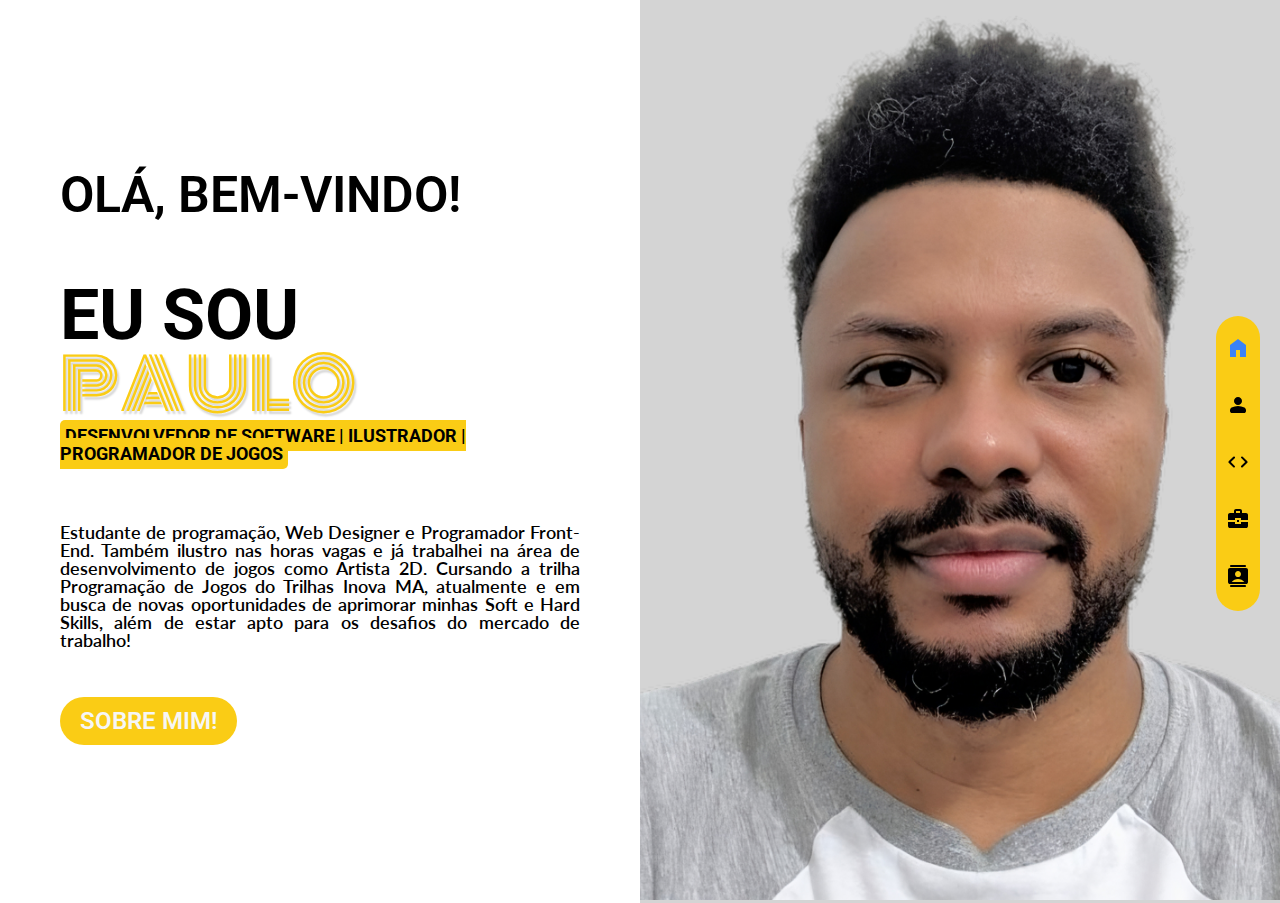
==== index.html @ 789c2f0f "Meu primeiro commit" ====
<!DOCTYPE html>
<html lang="en">
<head>
    <meta charset="UTF-8">
    <meta name="viewport" content="width=device-width, initial-scale=1.0">
    <link rel="stylesheet" href="style.css">
    <title>Portfólio - Paulo Sodré</title>
</head>
<body>
    <div class="container">

        <main class="container__info">
            <section class="container__info-texto">
                <p class="info__texto-saudacao">OLÁ, BEM-VINDO!</p>
                <div class="info__texto-titulacao">
                    <h1 class="info__texto-titulo">EU SOU <span>PAULO</span></h1>
                    <span class="info__texto-profissao">DESENVOLVEDOR DE SOFTWARE | ILUSTRADOR | PROGRAMADOR DE JOGOS</span>
                </div>
                <p class="info__texto-resumo">Estudante de programação, Web Designer e Programador Front-End. Também ilustro nas horas vagas e já trabalhei na área de desenvolvimento de jogos como Artista 2D. Cursando a trilha Programação de Jogos do Trilhas Inova MA, atualmente e em busca de novas oportunidades de aprimorar minhas Soft e Hard Skills, além de estar apto para os desafios do mercado de trabalho!</p>

                <div>
                    <a href="./pages/SobreMim.html" class="info__link">SOBRE MIM!</a>
                </div>
            </section>
            <section class="container__info-foto">
                <div>
                    <img src="./images/perfil.png" alt="Foto de perfil de Paulo Sodré">
                </div>

                <nav class="container__foto-menu">
                    <ul class="foto__menu-flutuante">
                        <li class="foto__menu-flutuante-item">
                            <a href="./index.html">
                                <img src="./images/home-icon.svg" alt="Ícone de página inical - home">
                            </a>
                        </li>
                        <li class="foto__menu-flutuante-item item-icon">
                            <a href="./pages/SobreMim.html">
                                <img src="./images/about-icon.svg" alt="Ícone de página sobre mim - person">
                            </a>
                        </li>
                        <li class="foto__menu-flutuante-item item-icon">
                            <a href="./pages/Habilidades.html">
                                <img src="./images/skills-icon.svg" alt="Ícone de página habilidades - code">
                            </a>
                        </li>
                        <li class="foto__menu-flutuante-item item-icon">
                            <a href="./pages/Portfolio.html">
                                <img src="./images/portfolio-icon.svg" alt="Ícone de página portfólio - business center">
                            </a>
                        </li>
                        <li class="foto__menu-flutuante-item item-icon">
                            <a href="./pages/Contato.html">
                                <img src="./images/contact-icon.svg" alt="Ícone de página contato - contact">
                            </a>
                        </li>
                    </ul>
                </nav>
            </section>
        </main>

    </div>

    <script src="./js/menu_flutuante.js"></script>
</body>
</html>
---- style.css ----
@import url("./css/paginas.css");
@import url("./css/reset.css");
@import url("./css/geral.css");


/* ESTILOS DO CONTAINER */

.container {
    max-height: 100vh;
}

/* ESTILOS DE TEXTO */

.container__info {
    position: relative;
    display: flex;
    flex: 1;
    align-items: center;
    justify-content: center;
    height: 100%;
}

.container__info-texto {
    display: flex;
    flex-direction: column;
    justify-content: center;
    gap: 60px;
    padding: 60px;
}

.info__texto-saudacao {
    font-size: 50px;
    font-weight: 600;
}

.info__texto-titulo {
    font-size: 70px;
    font-weight: 700;
    padding-bottom: 5px;
}

.info__texto-titulo span {
    font-family: var(--fonte-especial);
    font-weight: 500;
    color: var(--cor-principal);
    text-shadow: var(--cor-de-fundo) 2px 3px 2px;
}

.info__texto-profissao {
    font-size: 18px;
    font-weight: 700;
    background-color: var(--cor-principal);
    padding: 5px;
    border-radius: 5px;
}

.info__texto-resumo {
    font-size: 18px;
    font-weight: 600;
    text-align: justify;
    font-family: var(--fonte-secundaria);
}

/* ESTILOS DA IMAGEM */

.container__info-foto {
    background-color: var(--cor-de-fundo);
    position: relative;
    height: 100%;
}

.container__info-foto img {
    width: 50vw;
    height: 100vh;
    object-fit: cover;
}

/* ESTILLOS DO MENU FLUTUANTE */

.container__foto-menu {
    position: absolute;
    top: 35%;
    right: 0;
    padding: 0 20px;
}

.foto__menu-flutuante {
    display: flex;
    flex-direction: column;
    gap: 30px;
    background-color: var(--cor-principal);
    padding: 20px 10px;
    border-radius: 25px;
}

.foto__menu-flutuante-item {
    cursor: pointer;
}

.foto__menu-flutuante-item img {
    width: 24px;
    height: 24px;
}

.foto__menu-flutuante-item:hover img {
    color: var(--cor-do-hover);
}

.item-icon {
    color: white;
}

/* ESTILOS DO LINK */

.info__link {
    text-decoration: none;
    font-size: 24px;
    font-weight: 600;
    color: var(--cor-terciaria);
    background-color: var(--cor-principal);
    padding: 10px 20px;
    border-radius: 25px;
    cursor: pointer;
}
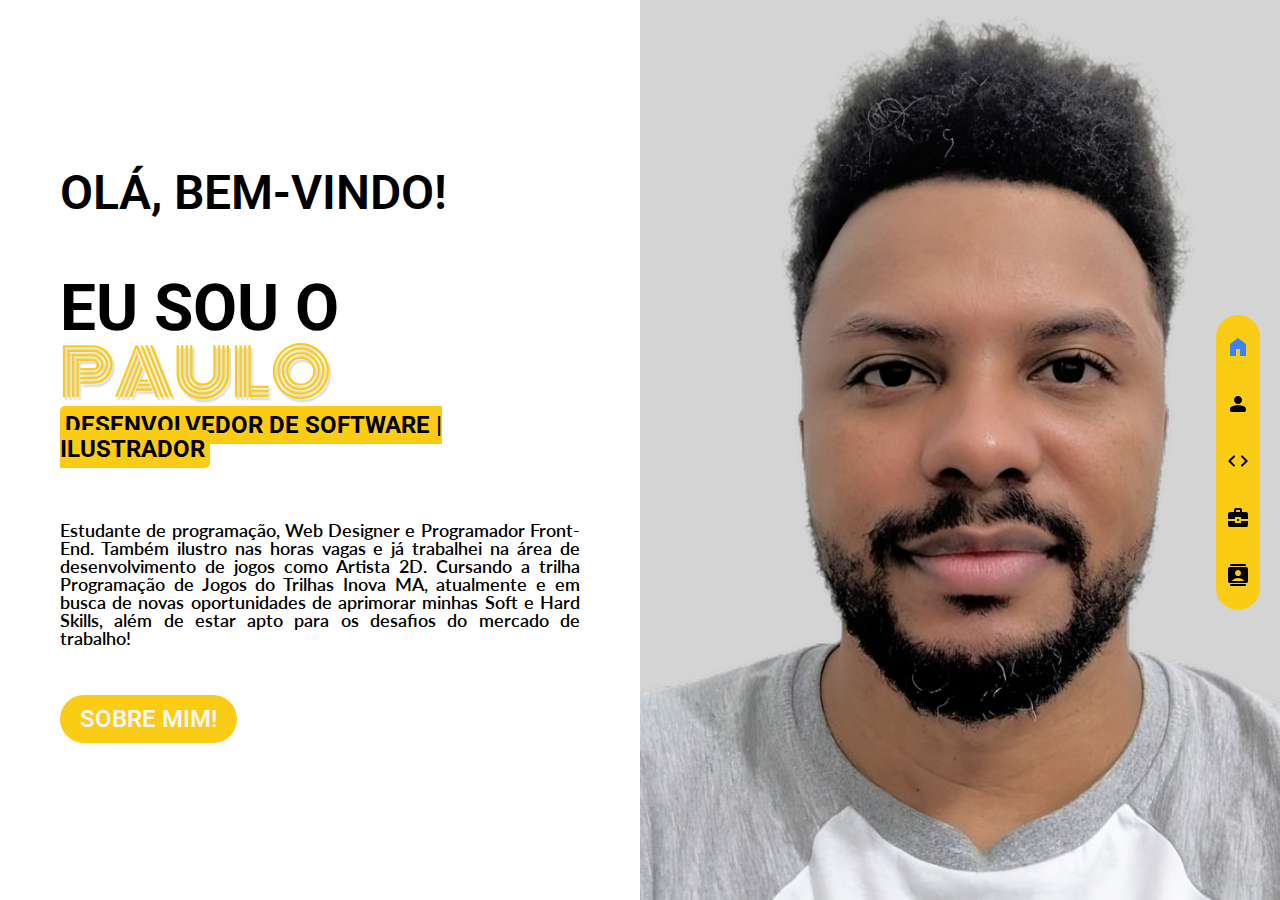
==== commit 98e32a20: "Index responsivo e menu mobile" ====
--- a/index.html
+++ b/index.html
@@ -1,29 +1,50 @@
 <!DOCTYPE html>
 <html lang="en">
+
 <head>
     <meta charset="UTF-8">
     <meta name="viewport" content="width=device-width, initial-scale=1.0">
     <link rel="stylesheet" href="style.css">
     <title>Portfólio - Paulo Sodré</title>
 </head>
+
 <body>
     <div class="container">
+
+        <header class="container__menu-mobile">
+            <button class="toggle-container" id="menu" for="toggle">
+                <span class="button-toggle"></span>
+            </button>
+
+            <nav class="menu__mobile" id="menu__mobile">
+                <ul class="menu__mobile-lista">
+                    <li class="menu__mobile-item"><a href="../index.html">INÍCIO</a></li>
+                    <li class="menu__mobile-item"><a href="/pages/SobreMim.html">SOBRE MIM</a></li>
+                    <li class="menu__mobile-item"><a href="/pages/Habilidades.html">HABILIDADES</a></li>
+                    <li class="menu__mobile-item"><a href="/pages/Portfolio.html">PORTFÓLIO</a></li>
+                    <li class="menu__mobile-item"><a href="/pages/Contato.html">CONTATO</a></li>
+                </ul>
+            </nav>
+        </header>
 
         <main class="container__info">
             <section class="container__info-texto">
                 <p class="info__texto-saudacao">OLÁ, BEM-VINDO!</p>
                 <div class="info__texto-titulacao">
-                    <h1 class="info__texto-titulo">EU SOU <span>PAULO</span></h1>
-                    <span class="info__texto-profissao">DESENVOLVEDOR DE SOFTWARE | ILUSTRADOR | PROGRAMADOR DE JOGOS</span>
+                    <h1 class="info__texto-titulo">EU SOU O <span>PAULO</span></h1>
+                    <span class="info__texto-profissao">DESENVOLVEDOR DE SOFTWARE | ILUSTRADOR</span>
                 </div>
-                <p class="info__texto-resumo">Estudante de programação, Web Designer e Programador Front-End. Também ilustro nas horas vagas e já trabalhei na área de desenvolvimento de jogos como Artista 2D. Cursando a trilha Programação de Jogos do Trilhas Inova MA, atualmente e em busca de novas oportunidades de aprimorar minhas Soft e Hard Skills, além de estar apto para os desafios do mercado de trabalho!</p>
+                <p class="info__texto-resumo">Estudante de programação, Web Designer e Programador Front-End. Também
+                    ilustro nas horas vagas e já trabalhei na área de desenvolvimento de jogos como Artista 2D. Cursando
+                    a trilha Programação de Jogos do Trilhas Inova MA, atualmente e em busca de novas oportunidades de
+                    aprimorar minhas Soft e Hard Skills, além de estar apto para os desafios do mercado de trabalho!</p>
 
                 <div>
                     <a href="./pages/SobreMim.html" class="info__link">SOBRE MIM!</a>
                 </div>
             </section>
             <section class="container__info-foto">
-                <div>
+                <div class="info__foto">
                     <img src="./images/perfil.png" alt="Foto de perfil de Paulo Sodré">
                 </div>
 
@@ -46,7 +67,8 @@
                         </li>
                         <li class="foto__menu-flutuante-item item-icon">
                             <a href="./pages/Portfolio.html">
-                                <img src="./images/portfolio-icon.svg" alt="Ícone de página portfólio - business center">
+                                <img src="./images/portfolio-icon.svg"
+                                    alt="Ícone de página portfólio - business center">
                             </a>
                         </li>
                         <li class="foto__menu-flutuante-item item-icon">
@@ -61,6 +83,8 @@
 
     </div>
 
+    <script src="./js/menu_mobile.js"></script>
     <script src="./js/menu_flutuante.js"></script>
 </body>
+
 </html>--- a/style.css
+++ b/style.css
@@ -1,3 +1,4 @@
+@import url("./css/menu_mobile.css");
 @import url("./css/paginas.css");
 @import url("./css/reset.css");
 @import url("./css/geral.css");
@@ -6,7 +7,11 @@
 /* ESTILOS DO CONTAINER */
 
 .container {
-    max-height: 100vh;
+    height: 100%;
+}
+
+.container__menu-mobile {
+    display: none;
 }
 
 /* ESTILOS DE TEXTO */
@@ -17,7 +22,7 @@
     flex: 1;
     align-items: center;
     justify-content: center;
-    height: 100%;
+    height: 100vh;
 }
 
 .container__info-texto {
@@ -25,16 +30,18 @@
     flex-direction: column;
     justify-content: center;
     gap: 60px;
-    padding: 60px;
+    margin: auto 60px;
 }
 
 .info__texto-saudacao {
-    font-size: 50px;
+    display: flex;
+    gap: 12px;
+    font-size: 48px;
     font-weight: 600;
 }
 
 .info__texto-titulo {
-    font-size: 70px;
+    font-size: 64px;
     font-weight: 700;
     padding-bottom: 5px;
 }
@@ -47,7 +54,7 @@
 }
 
 .info__texto-profissao {
-    font-size: 18px;
+    font-size: 24px;
     font-weight: 700;
     background-color: var(--cor-principal);
     padding: 5px;
@@ -82,6 +89,7 @@
     top: 35%;
     right: 0;
     padding: 0 20px;
+    display: block;
 }
 
 .foto__menu-flutuante {
@@ -121,4 +129,67 @@
     padding: 10px 20px;
     border-radius: 25px;
     cursor: pointer;
+}
+
+@media screen and (max-width: 768px) {
+    .container__menu-mobile {
+        display: block;
+    }
+
+    .container__info {
+        flex-direction: column;
+    }
+
+    .container__info-texto {
+        gap: 40px;
+    }
+
+    .container__info-foto {
+        width: 100%;
+        height: 50%;
+        background: var(--cor-de-fundo);
+    }
+
+    .container__foto-menu {
+        display: none;
+    }
+
+    .info__foto {
+        width: 100%;
+        height: 100%;
+    }
+
+    .container__info-foto img {
+        position: absolute;
+        width: 100%;
+        height: 100%;
+        object-fit: cover;
+    }
+}
+
+@media screen and (max-width: 767px) {
+    .container__info-texto{
+        gap: 30px;
+        margin: 60px 20px;
+    }
+
+    .info__texto-saudacao {
+        font-size: 32px;
+    }
+
+    .info__texto-titulo {
+        font-size: 48px;
+    }
+
+    .info__texto-profissao {
+        font-size: 12px;
+    }
+
+    .info__texto-resumo {
+        font-size: 16px;
+    }
+
+    .info__link {
+        font-size: 20px;
+    }
 }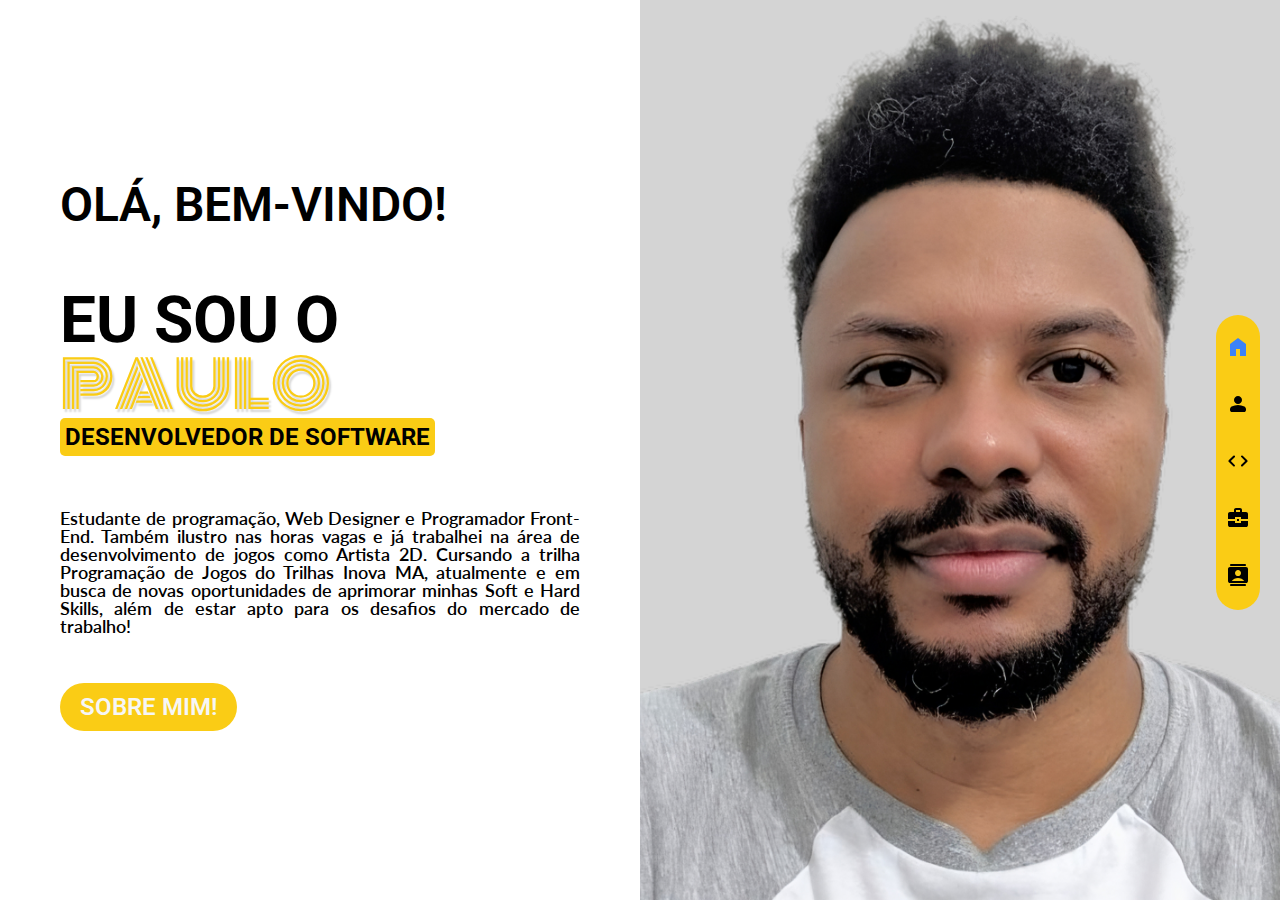
==== commit efcd20ee: "ajustando texto" ====
--- a/index.html
+++ b/index.html
@@ -32,7 +32,7 @@
                 <p class="info__texto-saudacao">OLÁ, BEM-VINDO!</p>
                 <div class="info__texto-titulacao">
                     <h1 class="info__texto-titulo">EU SOU O <span>PAULO</span></h1>
-                    <span class="info__texto-profissao">DESENVOLVEDOR DE SOFTWARE | ILUSTRADOR</span>
+                    <span class="info__texto-profissao">DESENVOLVEDOR DE SOFTWARE</span>
                 </div>
                 <p class="info__texto-resumo">Estudante de programação, Web Designer e Programador Front-End. Também
                     ilustro nas horas vagas e já trabalhei na área de desenvolvimento de jogos como Artista 2D. Cursando
--- a/style.css
+++ b/style.css
@@ -167,7 +167,7 @@
     }
 }
 
-@media screen and (max-width: 767px) {
+@media screen and (max-width: 576px) {
     .container__info-texto{
         gap: 30px;
         margin: 60px 20px;
